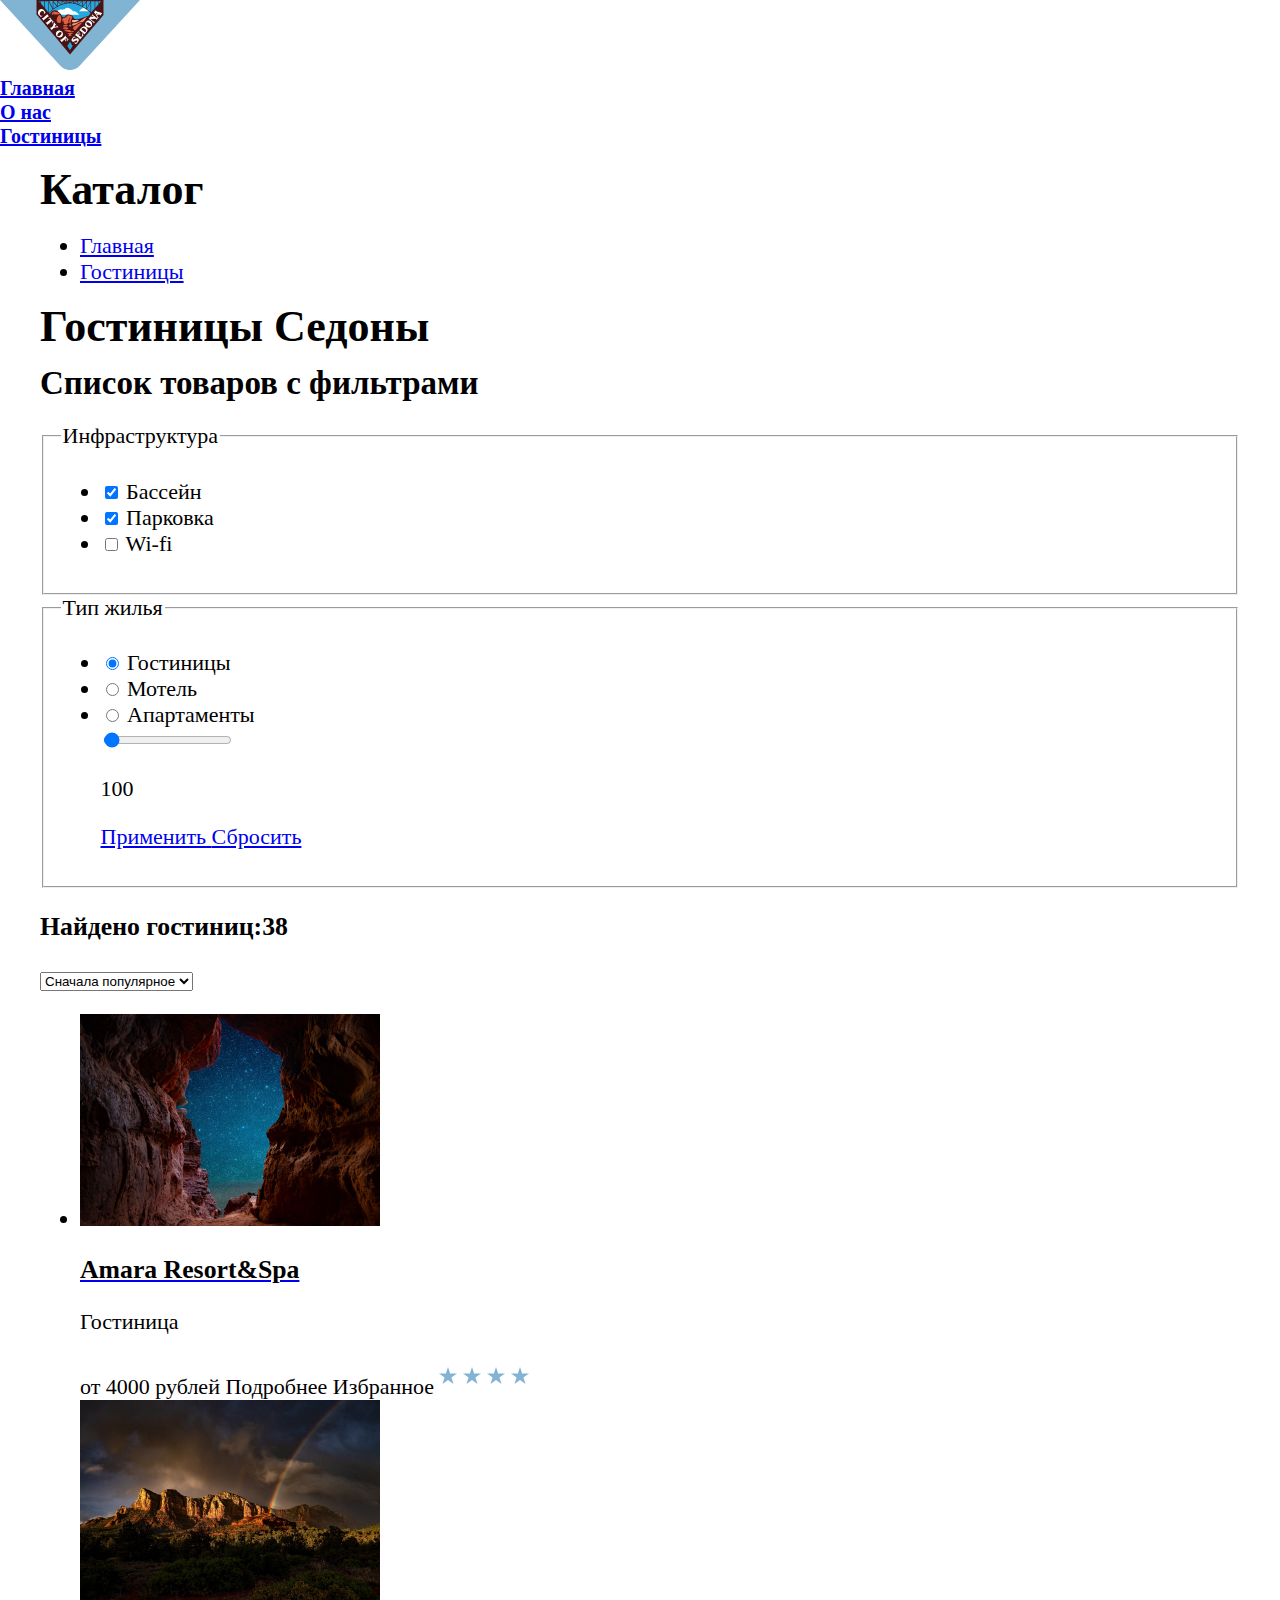
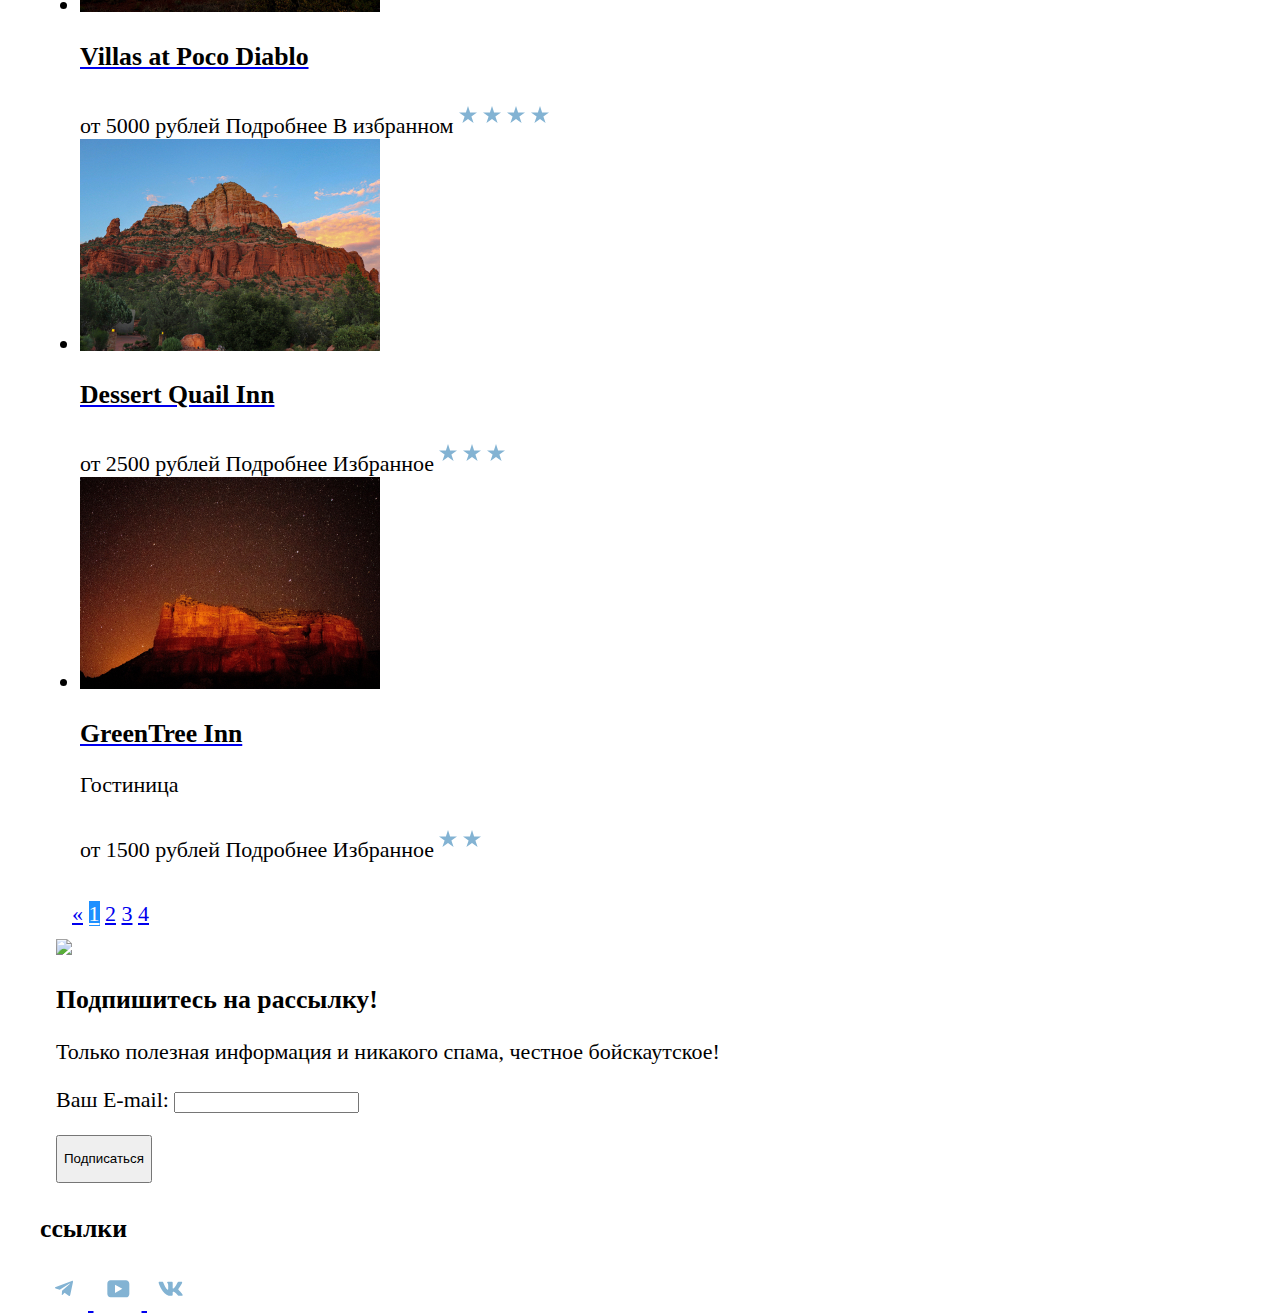
==== catalog.html @ bf7e39e1 "change" ====
<!DOCTYPE html>
<html lang="ru">
  <head>
    <meta charset="utf-8">
    <title>Каталог</title>
    <link rel="stylesheet" href="styles/styles.css">
    <link rel="stylesheet" href="styles/outline.css">
  </head>
  <body>
    <div class="container">
    <header>
      <header class="main-header">
        <img class="logo sedona" src="images/logo.svg" alt="Логотип">
      <nav class="navigation-site">
        <ul class="navigation-list">
          <li class="navigation-item">
            <a class="navigation-link" href="index.html" alt="Главная">Главная </a>
          </li>
          <li class="navigation-item">
            <a class="navigation-link" href="index.html" alt= "О нас"> О нас </a>

          </li>
          <li class="navigation-item">
            <a class="navigation-link" href="catalog.html" alt="Гостиницы">Гостиницы</a>
          </li>
        </ul>
      </nav>
      <div class="main-container">
    <main class="main-inner">
      <header class="inner-header">
        <h1 class="inner-header-title">Каталог</h1>
        <ul class="breadcrumbs">
          <li class="breadcrumbs-item">
            <a class="breadcrumbs-link" href="index.html">Главная</a>
          </li>
          <li class="breadcrumbs-item">
            <a class="breadcrumbs-link" href="#">Гостиницы</a>
          </li>
        </ul>
      </header>
    <h1>Гостиницы Седоны</h1>
      <section class="catalog-products">
        <h2 class="visually-hidden">Список товаров с фильтрами</h2>
        <form class="catalog-filter" action="https://echo.htmlacademy.ru/" method="get">


          <fieldset class="catalog-filter-group">
            <legend class="catalog-filter-title">Инфраструктура</legend>
            <ul class="catalog-filter-list">
                <li class="catalog-filter-item">
                  <label class="control">
                    <input class="control-input" type="checkbox" name="Бассейн" checked>

                Бассейн
                  </label>
                </li>
            <li class="catalog-filter-item">
              <label class="control">
                <input class="control-input" type="checkbox" name="Парковка" checked>

                 Парковка
              </label>
            </li>
            <li class="catalog-filter-item">
              <label class="control">
                <input class="control-input" type="checkbox" name="Wi-fi">

                Wi-fi
              </label>
            </li>
            </ul>
          </fieldset>

          <fieldset class="catalog-filter-group">
            <legend class="catalog-filter-title">Тип жилья</legend>
            <ul class="catalog-filter-list">
              <li class="catalog-filter-item">
                <label class="control">
                  <input class="control-input" type="radio" name="Гостиница" value="hotel" checked >
                  Гостиницы
                  </label>
                  <li class="catalog-filter-item">
                    <label class="control">
                      <input class="control-input" type="radio" name="Мотель" value="motel">
                      Мотель
                      </label>
                      <li class="catalog-filter-item">
                        <label class="control">
                          <input class="control-input" type="radio" name="Апартаменты" value="apartments">
                          Апартаменты
                        </label>
                      </li>
                      <div class="slider">
                        <input type="range" min="0" max="9000" value="100" oninput="от= this.value">
                        <p id="rangeValue">100</p>
                      </div>
                      <a class="button" href="#">
                        <span class="visually-hidden">Применить</span>
                      </a>
                     <a class="button"  href="#">
                      <span class="visually-hidden">Сбросить</span>
                     </a>



        </form>
      </section>
      <section class="text">
        <h3>Найдено гостиниц:38</h3>
        <select class="select-control" aria-label="Сортировка">
          <option value="popular">Сначала популярное</option>
          <option value="cheap">Сначала дешёвое</option>
          <option value="expensive">Сначала дорогое</option>
        </select>

      </section>
      <ul class="hotel-list">
        <li class="hotel-card">
          <a class="hotel-card-link" href="#">
            <img class="hotel-card-image" src="images/hotel-1.jpg" alt="amara ">
            <h3 class="hotel-card-title">Amara Resort&Spa</h3>
          </a>
          <p>Гостиница</p>
          <span class="hotel-card-price">от 4000 рублей</span>
          <a class="hotel-card-button button" href="#">Подробнее</a>
          <a class="hotel-card-button" href="#">Избранное</a>
          <img class="icon" src="images/4stars.svg">
        </li>
          <li class="hotel-card">
            <a class="hotel-card-link" href="hotel.html">
              <img class="hotel-card-image" src="images/hotel-2.jpg" alt="Poco Diablo ">
              <h3 class="hotel-card-title"> Villas at Poco Diablo</h3>
            </a>
            <span class="hotel-card-price">от 5000 рублей</span>
            <a class="hotel-card-button button" href="#">Подробнее</a>
            <a class="hotel-card-button" clicked href="#"> В избранном</a>
            <img class="icon" src="images/4stars.svg">
          </li>
            <li class="hotel-card">
              <a class="hotel-card-link" href="hotel.html">
                <img class="hotel-card-image" src="images/hotel-3.jpg" alt="Dessert Quail Inn ">
                <h3 class="hotel-card-title"> Dessert Quail Inn</h3>
              </a>
              <span class="hotel-card-price">от 2500 рублей</span>
              <a class="hotel-card-button button" href="#">Подробнее</a>
              <a class="hotel-card-button" href="#">Избранное</a>
              <img class="icon" src="images/3stars.svg">
            </li>
        <div></div>
        <li class="hotel-card">
           <a class="hotel-card-link" href="hotel.html">
          <img class="hotel-card-image" src="images/hotel-4.jpg" alt="GreenTree ">
          <h3 class="hotel-card-title">GreenTree Inn</h3>
        </a>
        <p>Гостиница</p>
        <span class="hotel-card-price">от 1500 рублей</span>
        <a class="hotel-card-button " href="#">Подробнее</a>
        <a class="hotel-card-button" href="#">Избранное</a>
        <img class="icon" src="images/2stars.svg">
        </li>
      </ul>
      <div class="pagination">
        <div class="pagination">
          <a href="#">«</a>
          <a  class="active"href="#">1</a>
          <a href="catalog.html">2</a>
          <a href="catalog.html">3</a>
          <a href="catalog.html">4</a>
      </div>
        <section class="form">
          <img class="background" src="#">
          <h3> Подпишитесь на рассылку!</h3>
          <p>Только полезная информация и никакого спама, честное бойскаутское!</p>
          <form action="subscribe" method="get">
            <p>Ваш E-mail: <input type="text" /></p>
            <button class="subscribe">
              <p>Подписаться </p>
            </button>
            </form>
          </section>
</main>
    <footer>
      <footer class="page-footer">
        <section class="links">
          <h3 class="visually-hidden">ссылки</h3>
          <a class="telegram" href="https://web.telegram.org">
            <img class="social-media" src="images/social-telegram.svg">
          </a>
          <a class="yotube" href="https://www.youtube.com">
            <img class="social-media" src="images/social-youtube.svg">
          </a>
          <a class="vkontakte" href="https://vk.com/">
            <img class="social-media" src="images/social-vk.svg">
          </a>
        </section>
    </footer>
  </div>
  </body>
</html>
---- styles/styles.css ----
@font-face {
  font-family: "PT Sans";
  font-style: normal;
  font-weight: 400;
  src: url("../fonts/ptsans-400.woff2") format("woff2");
  font-display: swap;
}

@font-face {
  font-family: "PT Sans";
  font-style: normal;
  font-weight: 700;
  src: url("../fonts/ptsans-700.woff2") format("woff2");
  font-display: swap;
}
html {
  height: 100%;

}

body {
  margin: 0;
  font-size: 22px;
  line-height: 26px;
  color:#000000;
  background-color: #FFFF ;
  height: 100%;
  display: flex;
  flex-direction: column;
  min-width: 1200;
}

.main-container
{
  width: 1200px;
  margin: 0 auto;
  flex-grow: 1;
}

.navigation-list{
  background: #ffffff;
  color: #000000;
  font-weight: 700;
  font-size: 20px;
  line-height: 24px;
  text-decoration: none;
  display: inline;
  margin: 0;
  padding: 0;
  width:339px;
height: 64px;

}
.navigation-user{
  max-width: 250px;
  margin-left: auto;

}
.introduction{
  width: 1,200px;
height: 261px;
top: 485px;
padding:0;
margin:0 ;

}

.advantages{
  font-weight: 400;
  font-size: 20px;
  background-color: #ffffff;
  color: #000000;
  line-height: 24px;
  text-decoration: none;
  width:1,200px;
  height: 1,155px;
margin: 0;
padding: 0;
display: flex;
justify-content: space-between;
}

.advantages-title {

  font-weight: 700;
  font-size: 24px;
  line-height: 28px;
  text-transform: uppercase;
  color: #000000;
  background-color: #ffffff;
  text-decoration: none;
}

.advantages-item{

font-family: "PT Sans";
font-size: 24px;
font-weight: 700;
line-height: 28px;
letter-spacing: 0em;
text-align: center;
background-color: #ffffff;
color: #000000;
text-decoration: none;
width: 277px;
}
.advantages-description{

  font-size: 18px;
  font-weight: 400;
  line-height: 21px;
  letter-spacing: 0em;
  text-align: center;
  color: #000000;
  background-color: #ffffff;
  text-decoration: none;

}
.services{
  display: flex;
margin: 0;
padding: 0;
justify-content: space-between;
text-align: center;
}
.service-name{
  font-size: 24px;
  font-weight: 700;
  line-height: 28px;
  letter-spacing: 0em;
  text-align: center;
  color: #000000;
  background-color: #ffffff;
  text-decoration: none;
}
.service-description{
  font-family: "PT Sans";
  font-size: 18px;
  font-weight: 400;
  line-height: 21px;
  letter-spacing: 0em;
  text-align: center;
  color: #000;
  background-color: #ffffff;
  text-decoration: none;
}
.button-place{
font-family: PT Sans;
font-size: 22px;
font-weight: 400;
line-height: 26px;
letter-spacing: 0em;
text-align: center;
color: #000;
background-color: #ffffff;
text-decoration: none;
}
.phone-number{
  font-size: 28px;
  font-weight: 400;
  color: #000;
background-color: #ffffff;
}

.hotel-card-title{
font-size:28 px;
font-weight: 700;
color: #000;
background-color: #ffffff;
line-height: ;
text-decoration: none;
}
.hotel-card-button{
font-size: 22px;
font-weight: 400;
color: #000;
background-color: #ffffff;
line-height: ;
text-decoration: none;
}
.hotel-card-price{
font-size: 22px;
color: #000;
background-color: #ffffff;
text-decoration: none;
line-height: ;
}
.pagination{
  color: black;
   padding: 8px 16px;
   text-decoration: none;
   transition: background-color .3s;
 }
 .pagination a.active {
   background-color: dodgerblue;
   color: white;
 }
 .pagination a:hover:not(.active) {
   background-color: #ddd;
 }


.form{


}
.h3{
font-size: 30px;
font-weight: 700;
line-height: 36px;
letter-spacing: 0em;
color: #000;
background-color: #ffffff;
}
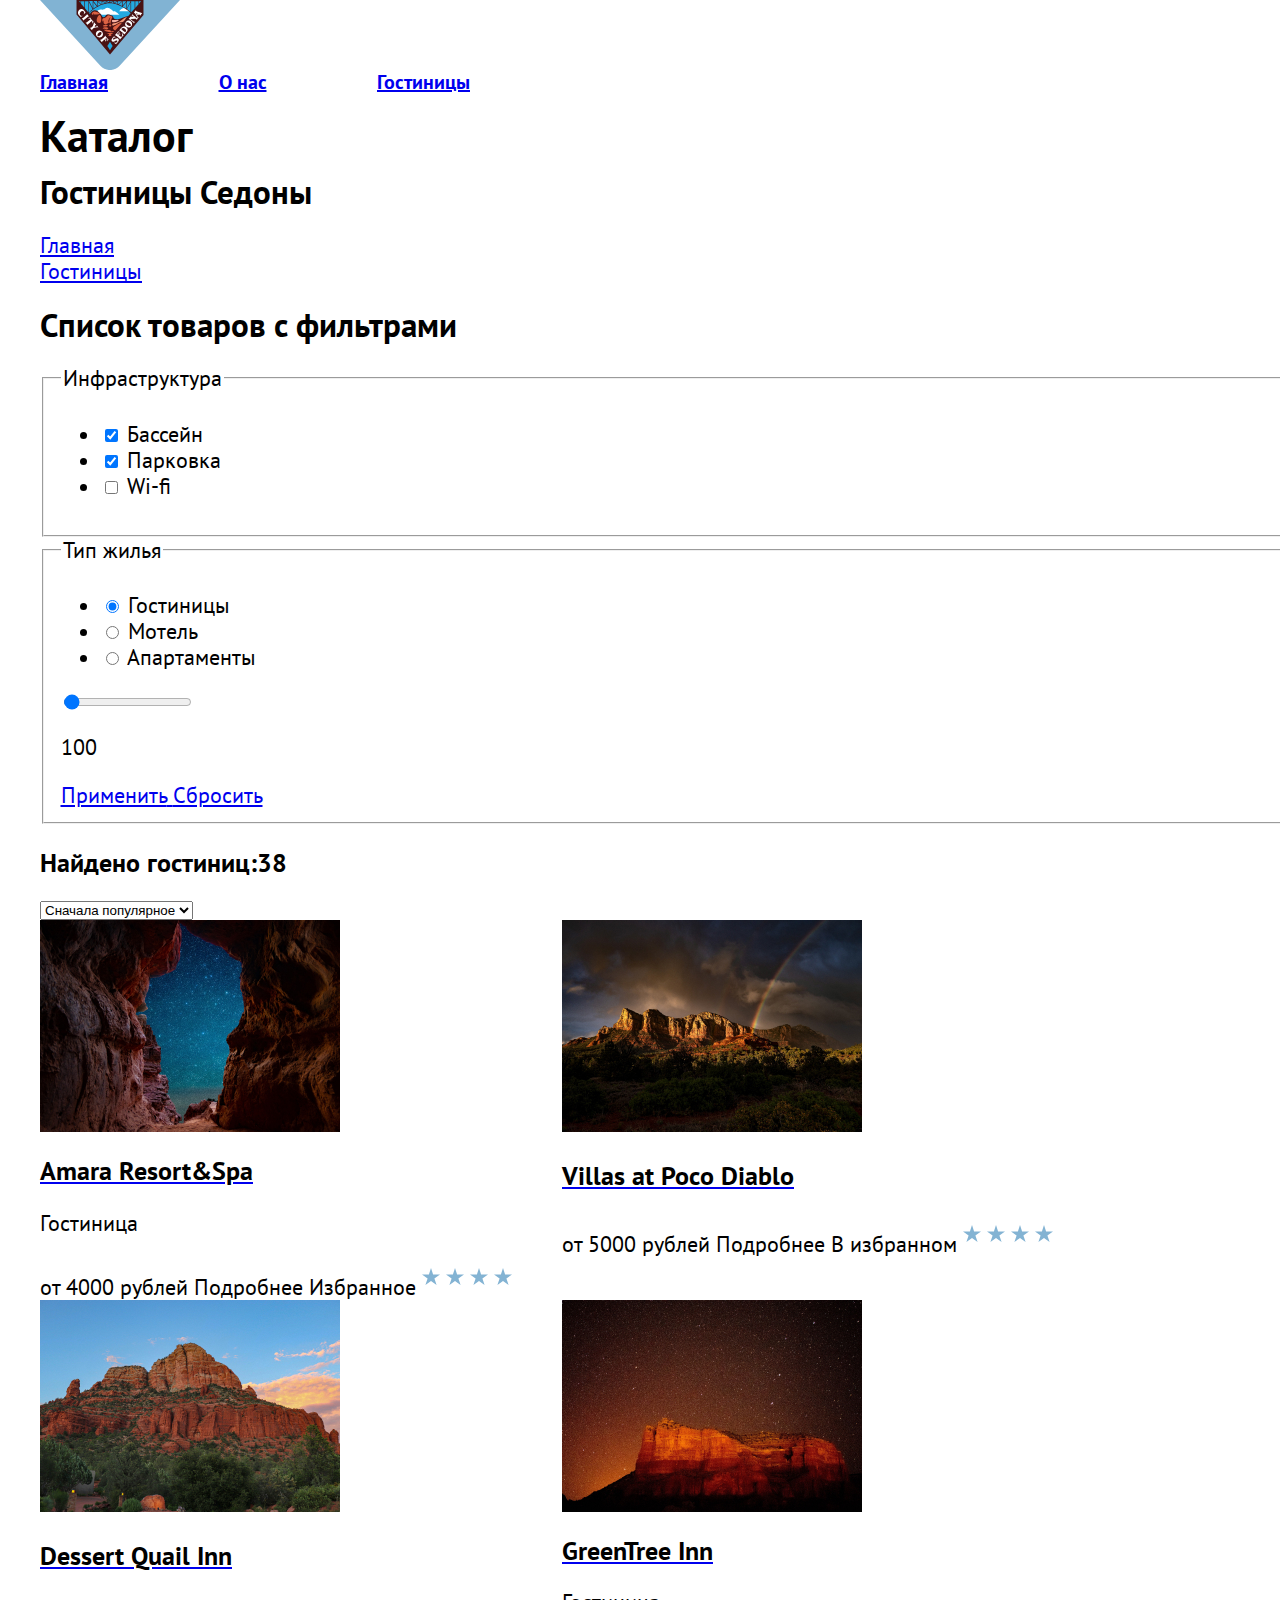
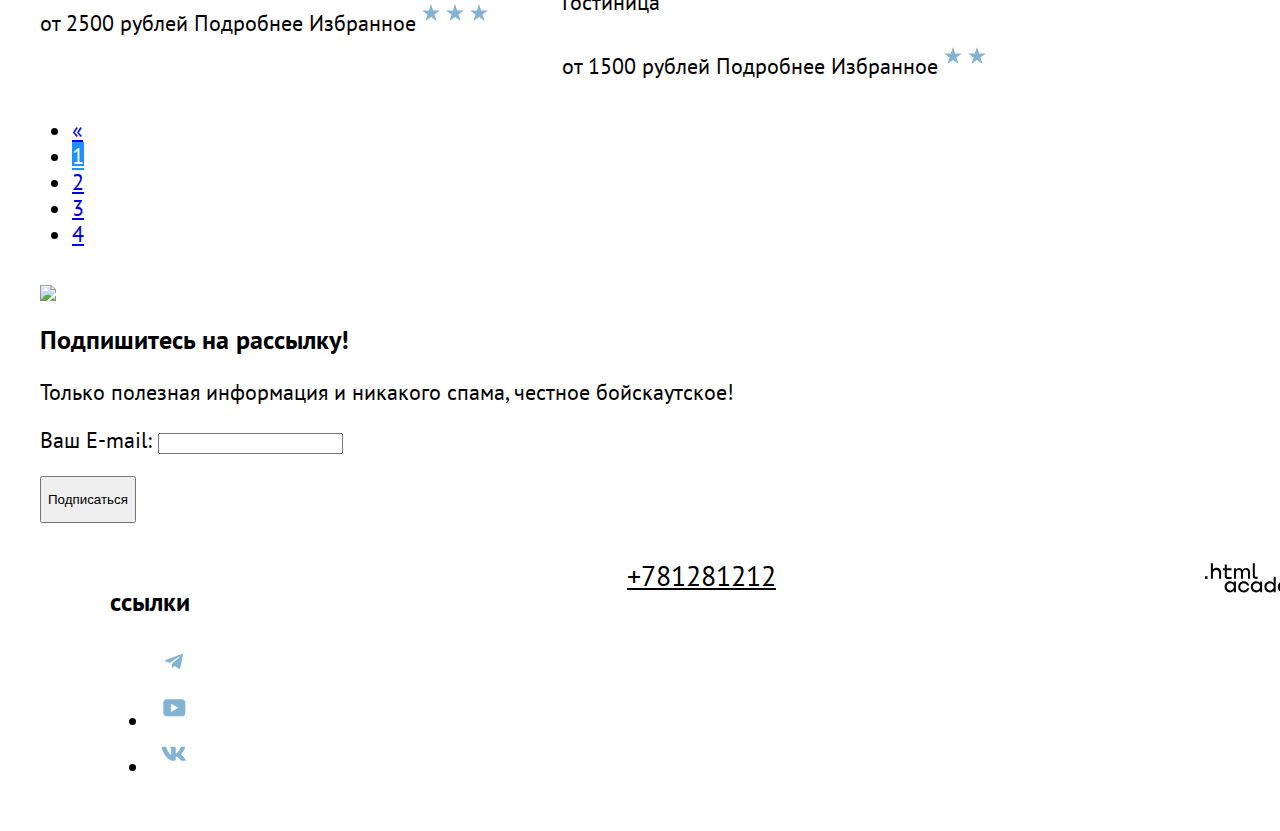
==== commit 8c5f35bc: "fixes" ====
--- a/catalog.html
+++ b/catalog.html
@@ -1,7 +1,4 @@
-
-<!DOCTYPE html>
-<html lang="ru">
-  <head>
+<html lang="ru"><head>
     <meta charset="utf-8">
     <title>Каталог</title>
     <link rel="stylesheet" href="styles/styles.css">
@@ -9,28 +6,31 @@
   </head>
   <body>
     <div class="container">
-    <header>
+
       <header class="main-header">
         <img class="logo sedona" src="images/logo.svg" alt="Логотип">
-      <nav class="navigation-site">
-        <ul class="navigation-list">
-          <li class="navigation-item">
-            <a class="navigation-link" href="index.html" alt="Главная">Главная </a>
-          </li>
-          <li class="navigation-item">
-            <a class="navigation-link" href="index.html" alt= "О нас"> О нас </a>
-
-          </li>
-          <li class="navigation-item">
-            <a class="navigation-link" href="catalog.html" alt="Гостиницы">Гостиницы</a>
-          </li>
-        </ul>
-      </nav>
-      <div class="main-container">
+        <nav class="navigation-site">
+          <ul class="navigation-list list-reset">
+            <li class="navigation-item">
+              <a class="navigation-link" href="index.html" alt="Главная">Главная </a>
+            </li>
+            <li class="navigation-item">
+              <a class="navigation-link" href="index.html" alt="О нас"> О нас </a>
+            </li>
+            <li class="navigation-item">
+              <a class="navigation-link" href="catalog.html" alt="Гостиницы">Гостиницы</a>
+            </li>
+          </ul>
+        </nav>
+      </header>
+
+
     <main class="main-inner">
+      <h1 class="inner-header-title">Каталог</h1>
+
       <header class="inner-header">
-        <h1 class="inner-header-title">Каталог</h1>
-        <ul class="breadcrumbs">
+        <h2>Гостиницы Седоны</h2>
+        <ul class="breadcrumbs list-reset">
           <li class="breadcrumbs-item">
             <a class="breadcrumbs-link" href="index.html">Главная</a>
           </li>
@@ -39,73 +39,73 @@
           </li>
         </ul>
       </header>
-    <h1>Гостиницы Седоны</h1>
+
       <section class="catalog-products">
         <h2 class="visually-hidden">Список товаров с фильтрами</h2>
+
         <form class="catalog-filter" action="https://echo.htmlacademy.ru/" method="get">
-
-
           <fieldset class="catalog-filter-group">
             <legend class="catalog-filter-title">Инфраструктура</legend>
+
             <ul class="catalog-filter-list">
-                <li class="catalog-filter-item">
-                  <label class="control">
-                    <input class="control-input" type="checkbox" name="Бассейн" checked>
-
-                Бассейн
-                  </label>
-                </li>
-            <li class="catalog-filter-item">
-              <label class="control">
-                <input class="control-input" type="checkbox" name="Парковка" checked>
-
-                 Парковка
-              </label>
-            </li>
-            <li class="catalog-filter-item">
-              <label class="control">
-                <input class="control-input" type="checkbox" name="Wi-fi">
-
-                Wi-fi
-              </label>
-            </li>
+              <li class="catalog-filter-item">
+                <label class="control">
+                  <input class="control-input" type="checkbox" name="Бассейн" checked="">
+                    Бассейн
+                </label>
+              </li>
+              <li class="catalog-filter-item">
+                <label class="control">
+                  <input class="control-input" type="checkbox" name="Парковка" checked="">
+                    Парковка
+                </label>
+              </li>
+              <li class="catalog-filter-item">
+                <label class="control">
+                  <input class="control-input" type="checkbox" name="Wi-fi">
+                    Wi-fi
+                </label>
+              </li>
             </ul>
+
           </fieldset>
-
           <fieldset class="catalog-filter-group">
             <legend class="catalog-filter-title">Тип жилья</legend>
             <ul class="catalog-filter-list">
               <li class="catalog-filter-item">
                 <label class="control">
-                  <input class="control-input" type="radio" name="Гостиница" value="hotel" checked >
-                  Гостиницы
-                  </label>
-                  <li class="catalog-filter-item">
-                    <label class="control">
-                      <input class="control-input" type="radio" name="Мотель" value="motel">
-                      Мотель
-                      </label>
-                      <li class="catalog-filter-item">
-                        <label class="control">
-                          <input class="control-input" type="radio" name="Апартаменты" value="apartments">
-                          Апартаменты
-                        </label>
-                      </li>
-                      <div class="slider">
-                        <input type="range" min="0" max="9000" value="100" oninput="от= this.value">
-                        <p id="rangeValue">100</p>
-                      </div>
-                      <a class="button" href="#">
-                        <span class="visually-hidden">Применить</span>
-                      </a>
-                     <a class="button"  href="#">
-                      <span class="visually-hidden">Сбросить</span>
-                     </a>
-
-
-
+                  <input class="control-input" type="radio" name="Гостиница" value="hotel" checked="">
+                    Гостиницы
+                </label>
+              </li>
+              <li class="catalog-filter-item">
+                <label class="control">
+                  <input class="control-input" type="radio" name="Мотель" value="motel">
+                  Мотель
+                </label>
+              </li>
+              <li class="catalog-filter-item">
+                <label class="control">
+                  <input class="control-input" type="radio" name="Апартаменты" value="apartments">
+                  Апартаменты
+                </label>
+              </li>
+            </ul>
+            <div class="slider">
+              <input type="range" min="0" max="9000" value="100" oninput="от= this.value">
+              <p id="rangeValue">100</p>
+            </div>
+            <a class="button" href="#">
+              <span class="visually-hidden">Применить</span>
+            </a>
+           <a class="button" href="#">
+            <span class="visually-hidden">Сбросить</span>
+           </a>
+        </fieldset>
         </form>
+
       </section>
+
       <section class="text">
         <h3>Найдено гостиниц:38</h3>
         <select class="select-control" aria-label="Сортировка">
@@ -113,13 +113,14 @@
           <option value="cheap">Сначала дешёвое</option>
           <option value="expensive">Сначала дорогое</option>
         </select>
-
       </section>
-      <ul class="hotel-list">
+
+
+      <ul class="hotel-list list-reset">
         <li class="hotel-card">
           <a class="hotel-card-link" href="#">
             <img class="hotel-card-image" src="images/hotel-1.jpg" alt="amara ">
-            <h3 class="hotel-card-title">Amara Resort&Spa</h3>
+            <h3 class="hotel-card-title">Amara Resort&amp;Spa</h3>
           </a>
           <p>Гостиница</p>
           <span class="hotel-card-price">от 4000 рублей</span>
@@ -134,7 +135,7 @@
             </a>
             <span class="hotel-card-price">от 5000 рублей</span>
             <a class="hotel-card-button button" href="#">Подробнее</a>
-            <a class="hotel-card-button" clicked href="#"> В избранном</a>
+            <a class="hotel-card-button" clicked="" href="#"> В избранном</a>
             <img class="icon" src="images/4stars.svg">
           </li>
             <li class="hotel-card">
@@ -147,7 +148,7 @@
               <a class="hotel-card-button" href="#">Избранное</a>
               <img class="icon" src="images/3stars.svg">
             </li>
-        <div></div>
+
         <li class="hotel-card">
            <a class="hotel-card-link" href="hotel.html">
           <img class="hotel-card-image" src="images/hotel-4.jpg" alt="GreenTree ">
@@ -160,41 +161,63 @@
         <img class="icon" src="images/2stars.svg">
         </li>
       </ul>
+
       <div class="pagination">
-        <div class="pagination">
-          <a href="#">«</a>
-          <a  class="active"href="#">1</a>
-          <a href="catalog.html">2</a>
-          <a href="catalog.html">3</a>
-          <a href="catalog.html">4</a>
+        <ul class="pagination">
+          <li><a href="#">«</a></li>
+           <li><a class="active" href="#">1</a></li>
+           <li><a href="catalog.html">2</a></li>
+           <li><a href="catalog.html">3</a></li>
+           <li><a href="catalog.html">4</a></li>
+        </ul>
       </div>
-        <section class="form">
-          <img class="background" src="#">
-          <h3> Подпишитесь на рассылку!</h3>
-          <p>Только полезная информация и никакого спама, честное бойскаутское!</p>
-          <form action="subscribe" method="get">
-            <p>Ваш E-mail: <input type="text" /></p>
-            <button class="subscribe">
-              <p>Подписаться </p>
-            </button>
-            </form>
-          </section>
+
+    <section class="subscribe subscribe-inner">
+      <img class="background" src="#">
+      <h3> Подпишитесь на рассылку!</h3>
+      <p>Только полезная информация и никакого спама, честное бойскаутское!</p>
+      <form action="subscribe" method="get">
+        <p>Ваш E-mail: <input type="text"></p>
+        <button class="subscribe">
+          <p>Подписаться </p>
+        </button>
+        </form>
+    </section>
 </main>
-    <footer>
+
       <footer class="page-footer">
-        <section class="links">
-          <h3 class="visually-hidden">ссылки</h3>
-          <a class="telegram" href="https://web.telegram.org">
-            <img class="social-media" src="images/social-telegram.svg">
-          </a>
-          <a class="yotube" href="https://www.youtube.com">
-            <img class="social-media" src="images/social-youtube.svg">
-          </a>
-          <a class="vkontakte" href="https://vk.com/">
-            <img class="social-media" src="images/social-vk.svg">
-          </a>
-        </section>
-    </footer>
+  <section class="social">
+    <h3 class="visually-hidden"><span>ссылки</span></h3>
+    <ul><li class="social-media-links list-reset">
+    <a class="social-item-telegram" href="https://web.telegram.org">
+      <img src="images/social-telegram.svg">
+    </a></li>
+    <li><a class="youtube" href="https://www.youtube.com">
+      <img src="images/social-youtube.svg">
+    </a></li>
+   <li> <a class="vk" href="https://vk.com/">
+      <img src="images/social-vk.svg">
+    </a></li>
+ </ul>
+</section>
+    <a class="phone-number" href="+781281212">+781281212</a><a><svg width="115" height="34" viewBox="0 0 115 34" fill="none" xmlns="http://www.w3.org/2000/svg">
+<path d="M0 13.2564V15.8564H2.5V13.2564H0Z" fill="black"></path>
+<path d="M11.6 4.85645C10 4.85645 8.8 5.55645 8 6.55645H7.9V0.356445H5.9V15.8564H7.9V10.5564C7.9 8.45645 9.2 6.95645 11.2 6.95645C13 6.95645 14.1 8.35645 14.1 10.1564V15.8564H16.1V9.75644C16.2 6.75644 14.3 4.85645 11.6 4.85645Z" fill="black"></path>
+<path d="M26.6 5.15645H21.8V1.45645H19.8V5.25645H17.9V7.25645H19.8V13.2564C19.8 14.9564 20.8 15.9564 22.5 15.9564H26.6V13.9564H22.9C22.2 13.9564 21.8 13.5564 21.8 12.8564V7.15645H26.6V5.15645Z" fill="black"></path>
+<path d="M41.1 4.95645C39.5 4.95645 38.2 5.75644 37.6 7.05645H37.5C36.9 5.85645 35.7 4.95645 34.1 4.95645C32.7 4.95645 31.6 5.75645 31 6.75645H30.9V5.15645H29V15.7564H31V10.3564C31 8.35645 32 6.85645 33.6 6.85645C35.1 6.85645 36 7.85645 36 9.45645V15.7564H38V10.1564C38 7.75645 39.4 6.85645 40.6 6.85645C42.1 6.85645 43 7.85645 43 9.45645V15.7564H45V9.25644C45.1 6.75644 43.6 4.95645 41.1 4.95645Z" fill="black"></path>
+<path d="M47.8 13.0564C47.8 14.7564 48.8 15.7564 50.6 15.7564H52.6V13.7564H50.9C50.2 13.7564 49.8 13.3564 49.8 12.6564V0.356445H47.8V13.0564Z" fill="black"></path>
+<path d="M28.9 20.0564C28 18.9564 26.7 18.2564 25 18.2564C21.9 18.2564 19.6 20.5564 19.6 23.8564C19.6 27.1564 21.9 29.4564 25 29.4564C26.8 29.4564 28 28.6564 28.8 27.5564H28.9V29.1564H30.9V18.5564H28.9V20.0564ZM25.3 27.4564C23.1 27.4564 21.7 25.8564 21.7 23.8564C21.7 21.8564 23.1 20.2564 25.3 20.2564C27.5 20.2564 28.9 21.8564 28.9 23.8564C28.9 25.7564 27.5 27.4564 25.3 27.4564Z" fill="black"></path>
+<path d="M44.2 22.3564C43.7 19.9564 41.6 18.2564 38.8 18.2564C35.4 18.2564 33.2 20.7564 33.2 23.8564C33.2 26.9564 35.4 29.4564 38.8 29.4564C41.6 29.4564 43.7 27.6564 44.2 25.2564H42.1C41.7 26.5564 40.4 27.5564 38.8 27.5564C36.6 27.5564 35.2 25.9564 35.2 23.9564C35.2 21.9564 36.6 20.3564 38.8 20.3564C40.4 20.3564 41.6 21.3564 42.1 22.5564H44.2V22.3564Z" fill="black"></path>
+<path d="M55.1 20.0564C54.2 18.9564 52.9 18.2564 51.2 18.2564C48.1 18.2564 45.8 20.5564 45.8 23.8564C45.8 27.1564 48.1 29.4564 51.2 29.4564C53 29.4564 54.2 28.6564 55 27.5564H55.1V29.1564H57.1V18.5564H55.1V20.0564ZM51.5 27.4564C49.3 27.4564 47.9 25.8564 47.9 23.8564C47.9 21.8564 49.3 20.2564 51.5 20.2564C53.7 20.2564 55.1 21.8564 55.1 23.8564C55.1 25.7564 53.6 27.4564 51.5 27.4564Z" fill="black"></path>
+<path d="M68.7 20.1564C67.8 19.0564 66.5 18.2564 64.8 18.2564C61.7 18.2564 59.4 20.5564 59.4 23.8564C59.4 27.1564 61.6 29.4564 64.8 29.4564C66.5 29.4564 67.8 28.6564 68.6 27.6564H68.7V29.1564H70.7V13.7564H68.7V20.1564ZM65.1 27.4564C62.9 27.4564 61.5 25.8564 61.5 23.8564C61.5 21.8564 62.9 20.2564 65.1 20.2564C67.3 20.2564 68.7 21.8564 68.7 23.8564C68.6 25.8564 67.2 27.4564 65.1 27.4564Z" fill="black"></path>
+<path d="M78.3 18.2564C75 18.2564 72.8 20.7564 72.8 23.8564C72.8 26.8564 74.9 29.4564 78.3 29.4564C80.8 29.4564 82.8 28.1564 83.5 25.8564H81.4C80.9 26.8564 79.8 27.4564 78.4 27.4564C76.5 27.4564 75.1 26.1564 75 24.5564H83.8C84 20.9564 81.8 18.2564 78.3 18.2564ZM78.3 20.1564C80 20.1564 81.3 21.1564 81.6 22.7564H75.1C75.4 21.2564 76.6 20.1564 78.3 20.1564Z" fill="black"></path>
+<path d="M98.2 18.2564C96.6 18.2564 95.3 19.0564 94.6 20.2564H94.5C93.9 19.0564 92.7 18.2564 91.1 18.2564C89.7 18.2564 88.6 18.9564 88 20.0564V18.5564H86.1V29.1564H88.1V23.7564C88.1 21.7564 89.1 20.3564 90.7 20.2564C92.2 20.2564 93.1 21.2564 93.1 22.8564V29.1564H95.1V23.5564C95.1 21.1564 96.5 20.2564 97.7 20.2564C99.2 20.2564 100.1 21.2564 100.1 22.8564V29.1564H102.1V22.6564C102.2 20.0564 100.7 18.2564 98.2 18.2564Z" fill="black"></path>
+<path d="M109.4 27.3564L105.8 18.4564H103.6L108.4 30.0564C108.1 30.9564 107.7 31.2564 106.7 31.2564H104.2V33.2564H106.7C108.5 33.2564 109.5 32.4564 110.2 30.6564L114.9 18.4564H112.8L109.4 27.3564Z" fill="black"></path>
+</svg>
+</a>
+
+</footer>
   </div>
-  </body>
-</html>
+
+
+</body></html>
--- a/styles/styles.css
+++ b/styles/styles.css
@@ -18,25 +18,55 @@
 
 }
 
+.list-reset {
+  list-style: none;
+  margin: 0;
+  padding: 0;
+}
+
 body {
+  font-family: "PT Sans";
+  background-color:white;
   margin: 0;
+  height: 100%;
+  display: flex;
+  flex-direction: column;
+  min-height: 100%;
+  padding: 0;
+  font-weight: 400;
   font-size: 22px;
   line-height: 26px;
-  color:#000000;
-  background-color: #FFFF ;
-  height: 100%;
-  display: flex;
-  flex-direction: column;
-  min-width: 1200;
-}
-
-.main-container
+  color: black;
+
+  }
+  .main-index{
+
+  }
+
+
+.container
 {
-  width: 1200px;
-  margin: 0 auto;
+    width: 1280px;
+    margin: 0 auto;
+    padding: 0 40px;
+    background-clip: content-box;
   flex-grow: 1;
-}
-
+  box-shadow: 0px 0px 15px 0px rgba(0, 0, 0, 0.2);
+  align-content: center;
+}
+.logo-sedona{
+  width: 138px;
+  height: 70px;
+  position: relative;
+  margin-bottom: -6px;
+  margin-right: 30px;
+
+}
+
+.navigation-site{
+  display: flex;
+  flex-direction: row;
+}
 .navigation-list{
   background: #ffffff;
   color: #000000;
@@ -44,31 +74,38 @@
   font-size: 20px;
   line-height: 24px;
   text-decoration: none;
-  display: inline;
+  display: flex;
   margin: 0;
   padding: 0;
-  width:339px;
-height: 64px;
+  gap: 8px;
+  justify-content: space-between;
+width: 430px;
+width: Fixed 1,200px
+height:64px
+padding: 0px, 70px, 0px, 70px
 
 }
 .navigation-user{
-  max-width: 250px;
+  max-width: 310px;
   margin-left: auto;
 
+
 }
 .introduction{
-  width: 1,200px;
-height: 261px;
-top: 485px;
+  width: 100%;
+height: 485px;
 padding:0;
 margin:0 ;
-
-}
-
-.advantages{
+background-image: url(/images/index-background.jpg)  ;
+display: flex;
+background-repeat:no-repeat ;
+
+}
+
+.advantages-list{
   font-weight: 400;
   font-size: 20px;
-  background-color: #ffffff;
+  background-color: #83B3D31F;
   color: #000000;
   line-height: 24px;
   text-decoration: none;
@@ -76,8 +113,9 @@
   height: 1,155px;
 margin: 0;
 padding: 0;
-display: flex;
-justify-content: space-between;
+display:flex;
+flex-wrap: wrap;
+
 }
 
 .advantages-title {
@@ -89,6 +127,7 @@
   color: #000000;
   background-color: #ffffff;
   text-decoration: none;
+  text-align: center;
 }
 
 .advantages-item{
@@ -98,37 +137,58 @@
 font-weight: 700;
 line-height: 28px;
 letter-spacing: 0em;
+background-color:  #83B3D31F;
+color: #000000;
+text-decoration: none;
+width: 400px;
+height: 385px;
+align-items: center;
+padding-top: 85px;
+padding-right: 103px;
+padding-bottom: 85px; ;
+padding-left: 85px;
+box-sizing: border-box;
+}
+.advantages-item-full{
+width: 100%;
+display: flex;
 text-align: center;
-background-color: #ffffff;
-color: #000000;
-text-decoration: none;
-width: 277px;
-}
+
+}
+
 .advantages-description{
 
   font-size: 18px;
   font-weight: 400;
   line-height: 21px;
   letter-spacing: 0em;
-  text-align: center;
-  color: #000000;
-  background-color: #ffffff;
-  text-decoration: none;
-
-}
-.services{
-  display: flex;
+  color: #000000;
+  text-decoration: none;
+  width: 230px;
+height: 63px;
+text-align: center;
+
+
+}
+.services-list{
+display: flex;
 margin: 0;
 padding: 0;
-justify-content: space-between;
-text-align: center;
+background: #ffffff;
+align-items: center;
+justify-content: space-around;
+padding-top: 85px;
+padding-right: 103px;
+padding-bottom: 85px; ;
+padding-left: 85px;
+box-sizing: border-box;
+
 }
 .service-name{
   font-size: 24px;
   font-weight: 700;
   line-height: 28px;
   letter-spacing: 0em;
-  text-align: center;
   color: #000000;
   background-color: #ffffff;
   text-decoration: none;
@@ -139,10 +199,10 @@
   font-weight: 400;
   line-height: 21px;
   letter-spacing: 0em;
-  text-align: center;
   color: #000;
   background-color: #ffffff;
   text-decoration: none;
+ text-align:center;
 }
 .button-place{
 font-family: PT Sans;
@@ -150,7 +210,6 @@
 font-weight: 400;
 line-height: 26px;
 letter-spacing: 0em;
-text-align: center;
 color: #000;
 background-color: #ffffff;
 text-decoration: none;
@@ -162,6 +221,20 @@
 background-color: #ffffff;
 }
 
+.page-footer{
+display: flex;
+justify-content: space-between;
+  margin-left: 70px;
+  margin-top: 40px;
+  margin-bottom: 30px;
+  padding: 0;
+
+}
+.hotel-list{
+  display: flex;
+  flex-wrap: wrap;
+
+}
 .hotel-card-title{
 font-size:28 px;
 font-weight: 700;
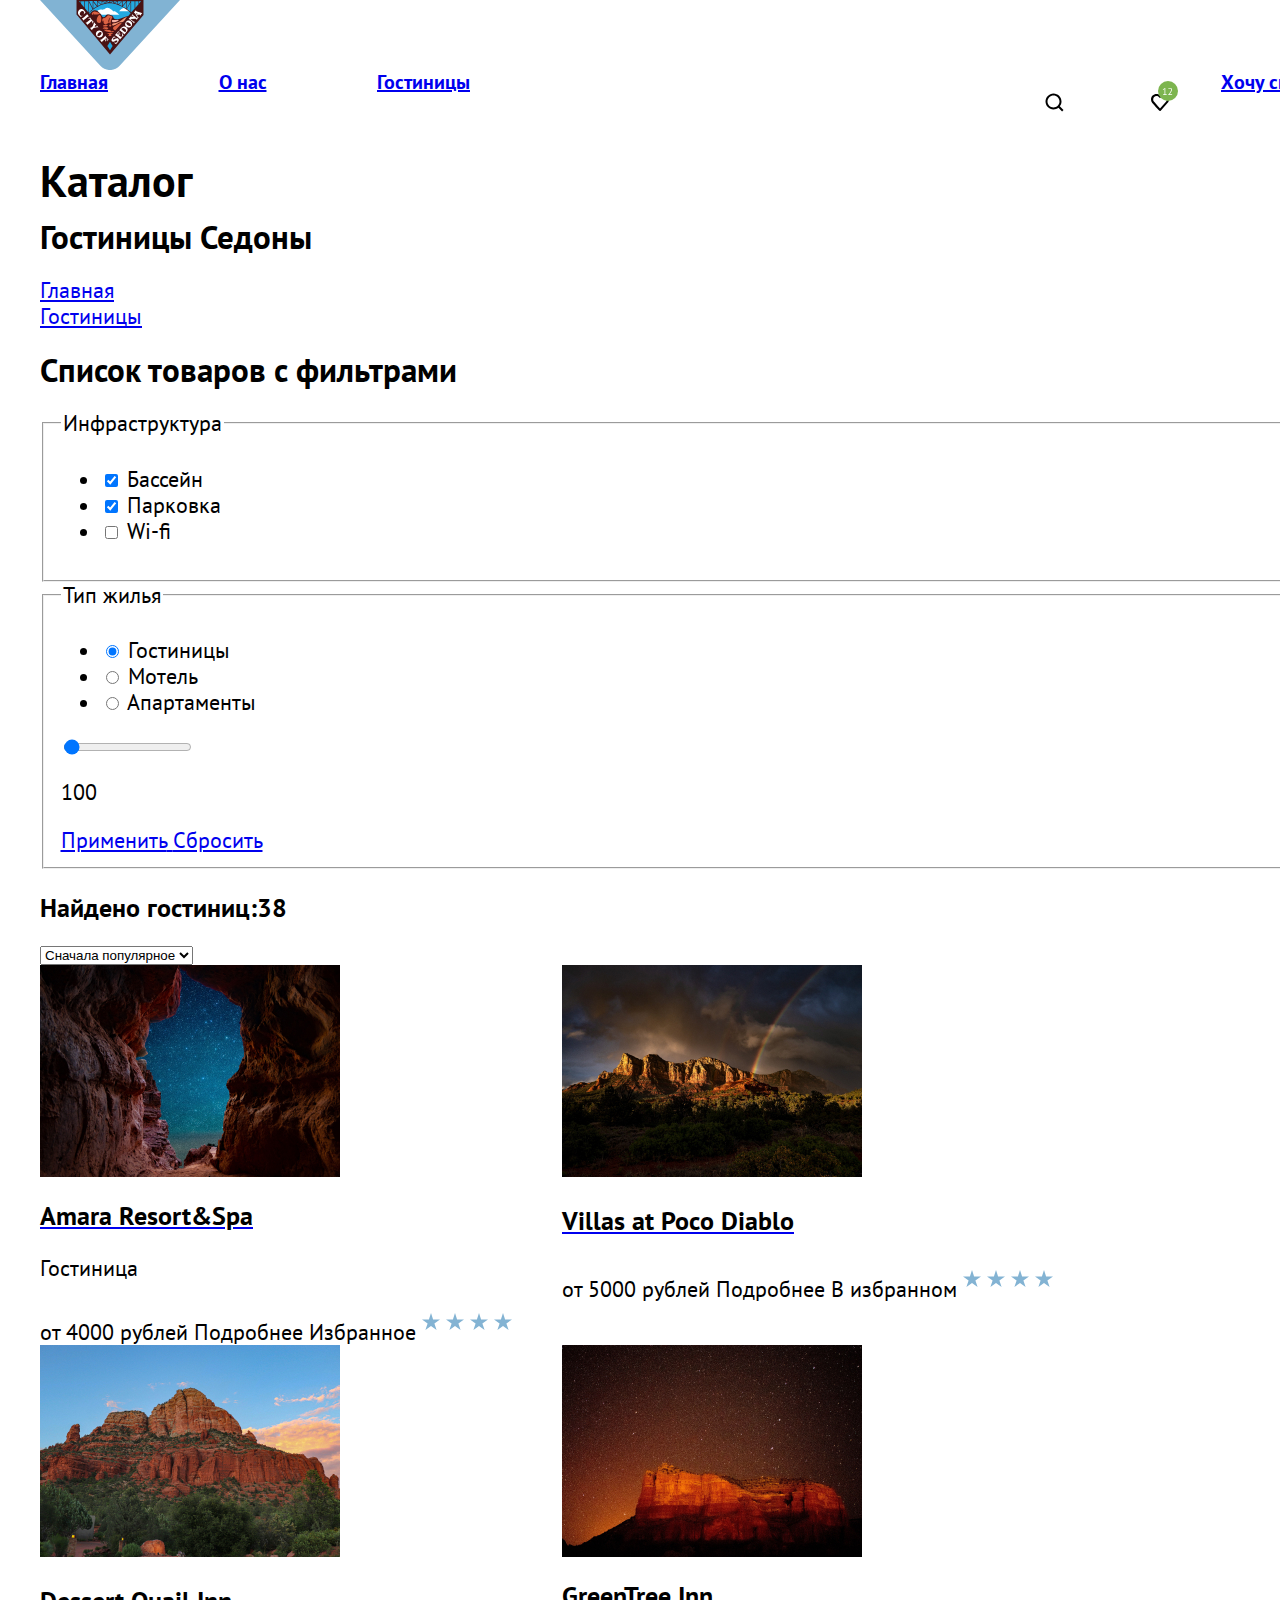
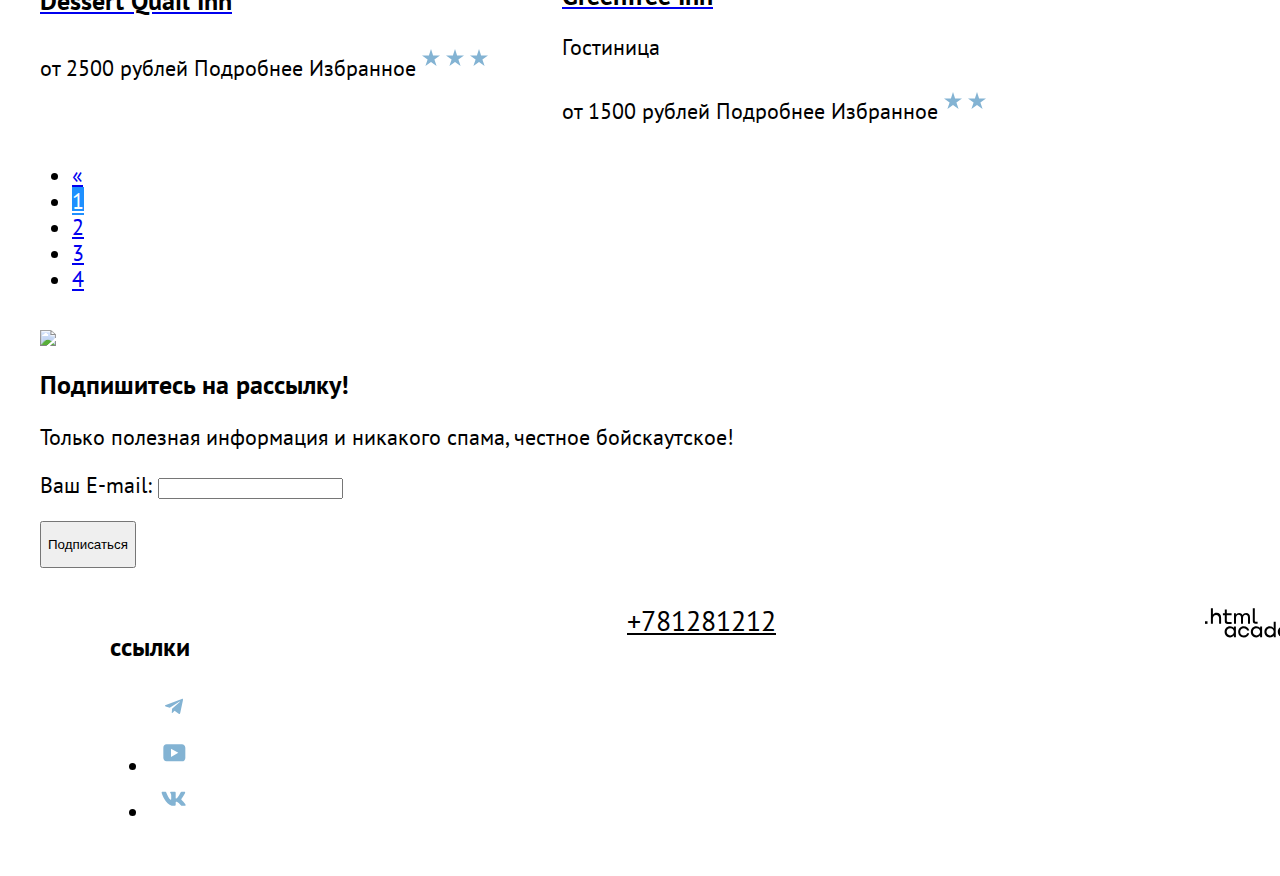
==== commit 4bee1bc2: "fix" ====
--- a/catalog.html
+++ b/catalog.html
@@ -19,6 +19,20 @@
             </li>
             <li class="navigation-item">
               <a class="navigation-link" href="catalog.html" alt="Гостиницы">Гостиницы</a>
+            </li>
+          </ul>
+          <ul class="navigation-list navigation-user list-reset">
+            <li class="navigation-item">
+              <a class="navigation-link" href="#" alt="Поиск"></a>
+              <img class="navigation-icon-user" src="/images/search.svg" width="88px" height="64px">
+
+            </li>
+            <li class="navigation-item">
+              <a class="navigation-link" href="#" alt="Корзина"></a>
+              <img class="navigation-icon-user" src="/images/saved.svg" width="44px" height= "64px">
+            </li>
+            <li class="navigation-item">
+              <a class="navigation-button" href="#">Хочу сюда!</a>
             </li>
           </ul>
         </nav>
